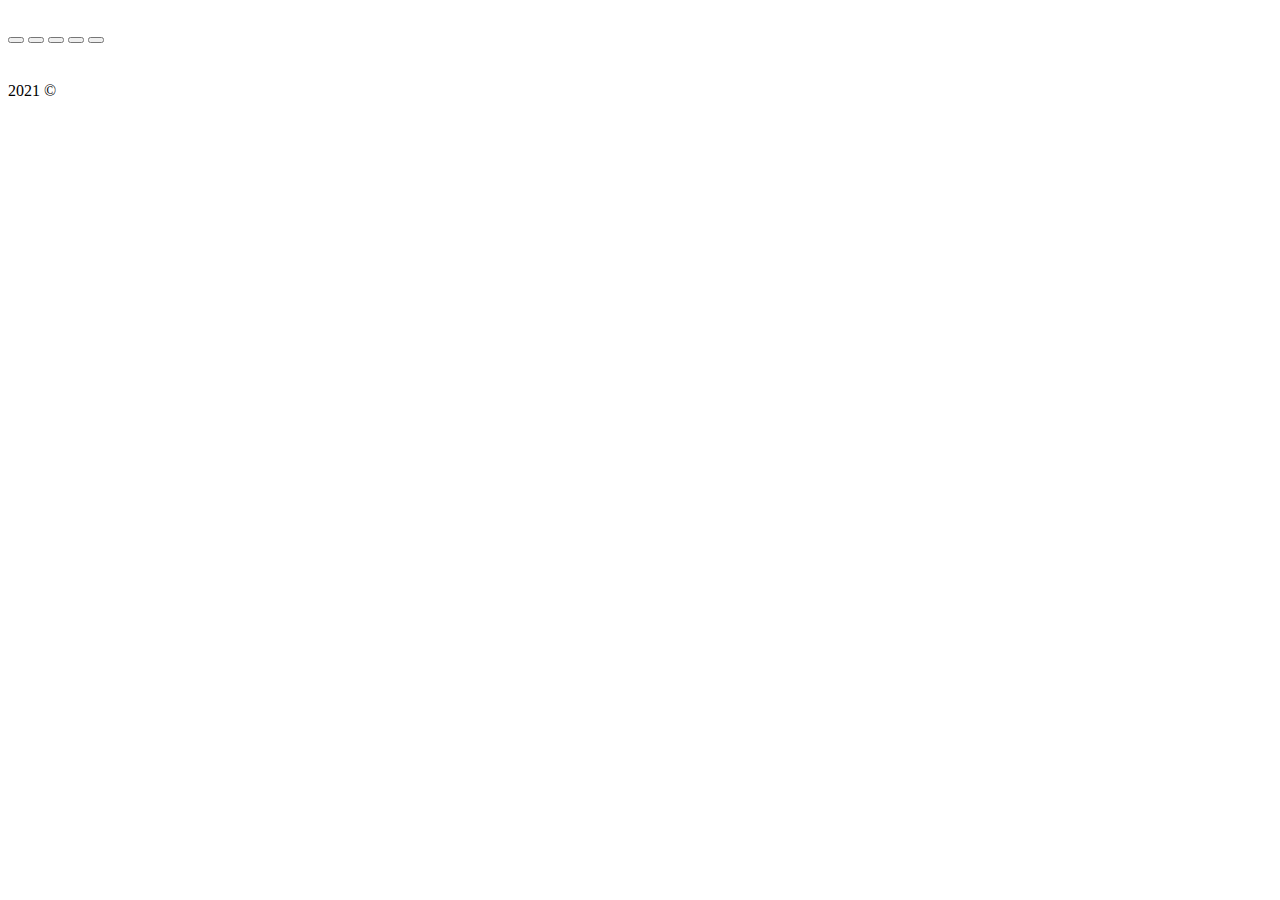
==== index.html @ 06c148f2 "basic html layout" ====
<!DOCTYPE html>
<html lang="en">
  <head>
    <meta charset="UTF-8" />
    <meta http-equiv="X-UA-Compatible" content="IE=edge" />
    <meta name="viewport" content="width=device-width, initial-scale=1.0" />
    <title>House Party</title>
    <link rel="stylesheet" href="" />
  </head>
  <body>
    <header>
      <div class="logo">
        <a href="">
          <img src="" alt="" />
        </a>
      </div>
    </header>
    <div class="navbar">
      <!-- <nav> -->
      <a href=""><button></button></a>
      <a href=""><button></button></a>
      <a href=""><button></button></a>
      <a href=""><button></button></a>
      <a href=""><button></button></a>
      <!-- </nav> -->
    </div>
    <main>
      <img class="country_image" src="" alt="" />
      <h2 class="country_headline"></h2>
    </main>
    <footer>2021 &#169;</footer>
  </body>
</html>
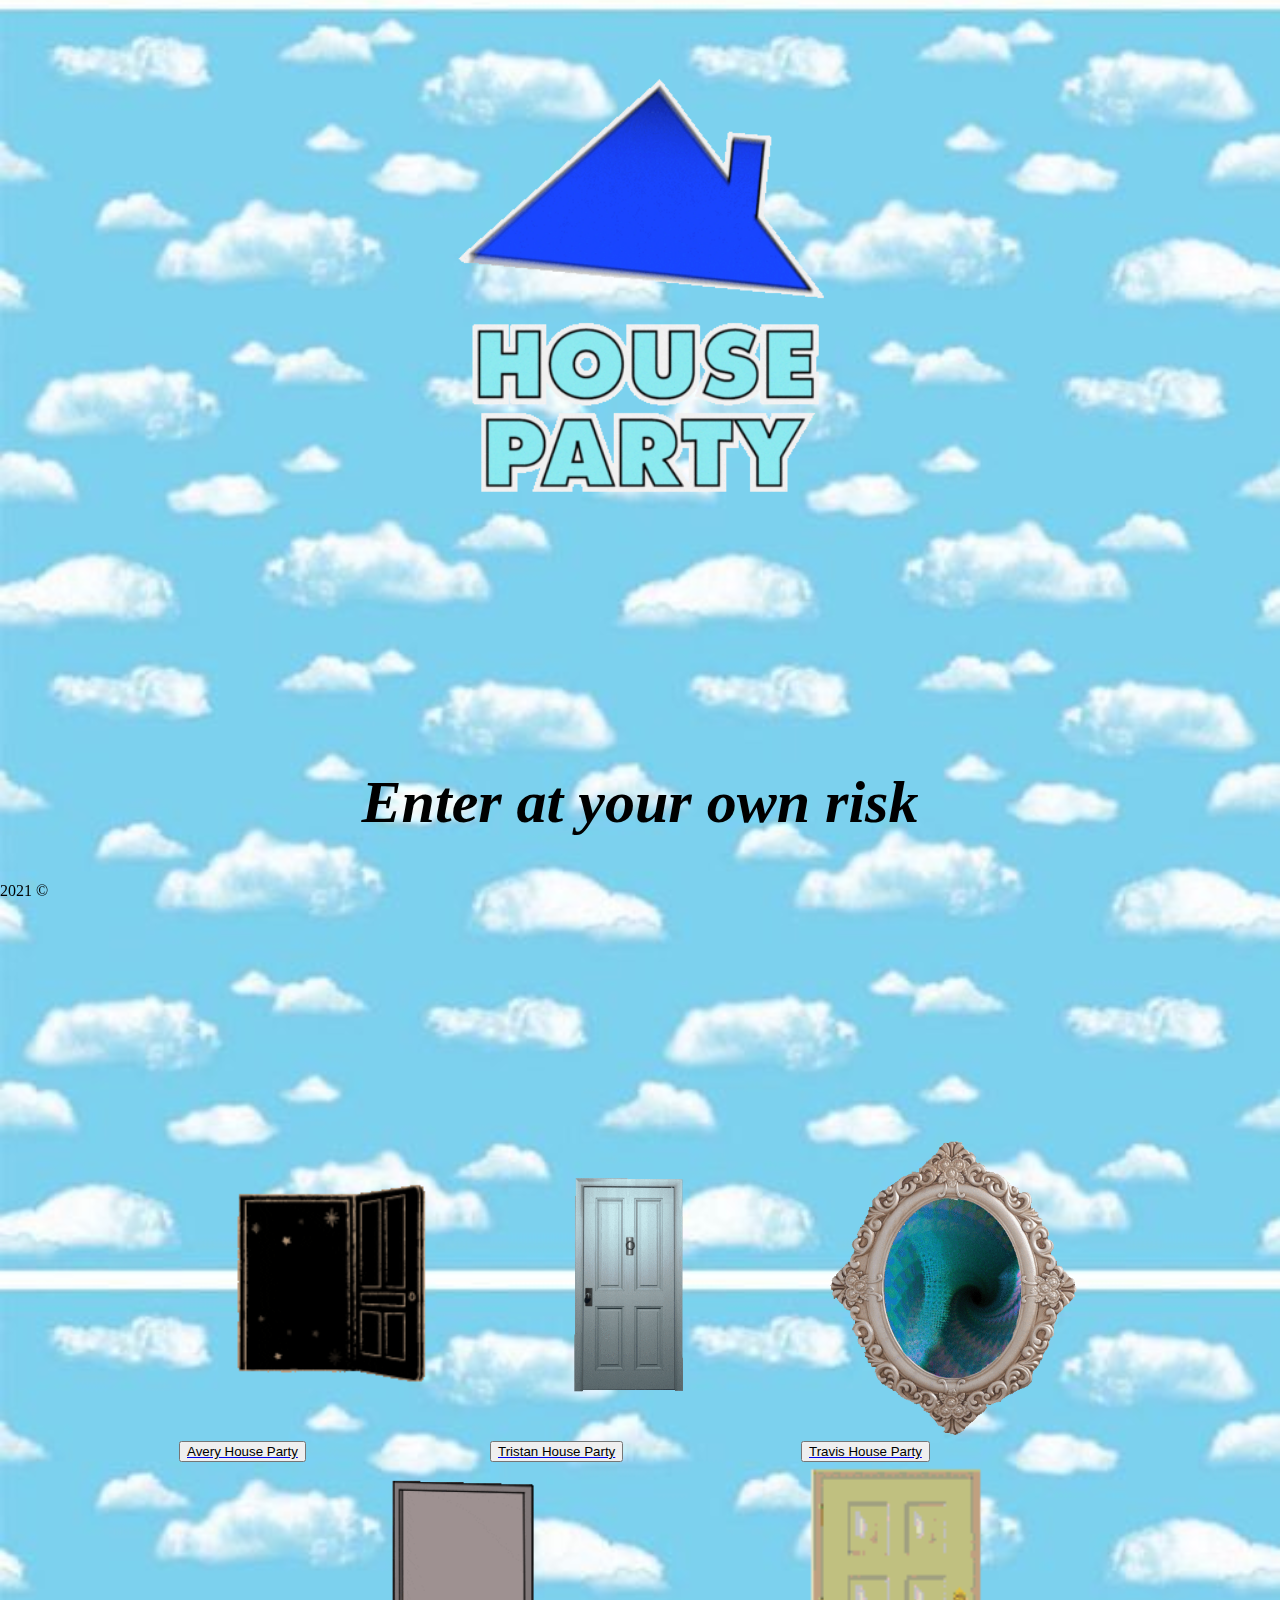
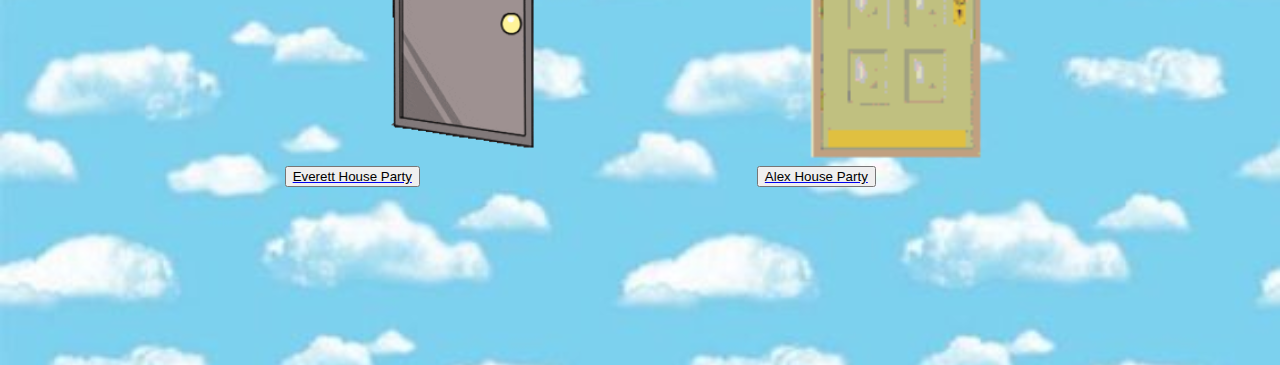
==== commit 5d9ac75e: "warning:finished product" ====
--- a/index.html
+++ b/index.html
@@ -5,24 +5,36 @@
     <meta http-equiv="X-UA-Compatible" content="IE=edge" />
     <meta name="viewport" content="width=device-width, initial-scale=1.0" />
     <title>House Party</title>
-    <link rel="stylesheet" href="" />
+    <link rel="stylesheet" href="style/main.css" />
   </head>
   <body>
     <header>
       <div class="logo">
-        <a href="">
-          <img src="" alt="" />
-        </a>
+        <img src="images/hplogo.gif" height="600" width="600" />
       </div>
+      <h1><em>Enter at your own risk</em></h1>
     </header>
     <div class="navbar">
-      <!-- <nav> -->
-      <a href=""><button></button></a>
-      <a href=""><button></button></a>
-      <a href=""><button></button></a>
-      <a href=""><button></button></a>
-      <a href=""><button></button></a>
-      <!-- </nav> -->
+      <a href="avery.html">
+        <img src="images/averyfoor.gif" height="300" weight="300">
+        <button>Avery House Party</button>
+      </a>
+      <a href="tristan.html">
+        <img src="images/tristandoor.gif" height="300" weight="300">
+        <button>Tristan House Party</button>
+      </a>
+      <a href="travis.html">
+        <img src="images/travis_door.gif" height="300" weight="300">
+        <button>Travis House Party</button>
+      </a>
+      <a href="everett.html">
+        <img src="images/everettDoor2.gif" height="300" weight="300">
+        <button>Everett House Party</button>
+      </a>
+      <a href="alex.html">
+        <img src="images/alexdoor.gif" height="300" weight="300">
+        <button>Alex House Party</button>
+      </a>
     </div>
     <main>
       <img class="country_image" src="" alt="" />
--- a/style/main.css
+++ b/style/main.css
@@ -0,0 +1,34 @@
+html {
+  background-image: url("/images/mainbackground.jpg");
+  background-size: cover;
+  height: 100%;
+  overflow: scroll;
+}
+.navbar {
+  display: flex;
+  flex-wrap: wrap;
+  justify-content: center;
+  justify-content: space-evenly;
+  margin: 10em;
+}
+button {
+  display: flex;
+  justify-content: center;
+}
+footer {
+  position: fixed;
+  left: 0;
+  bottom: 0;
+  text-align: left;
+}
+.logo {
+  display: flex;
+  justify-content: center;
+  margin-bottom: 10em;
+}
+h1 {
+  display: flex;
+  justify-content: center;
+  font-size: 60px;
+  margin-bottom: 5em;
+}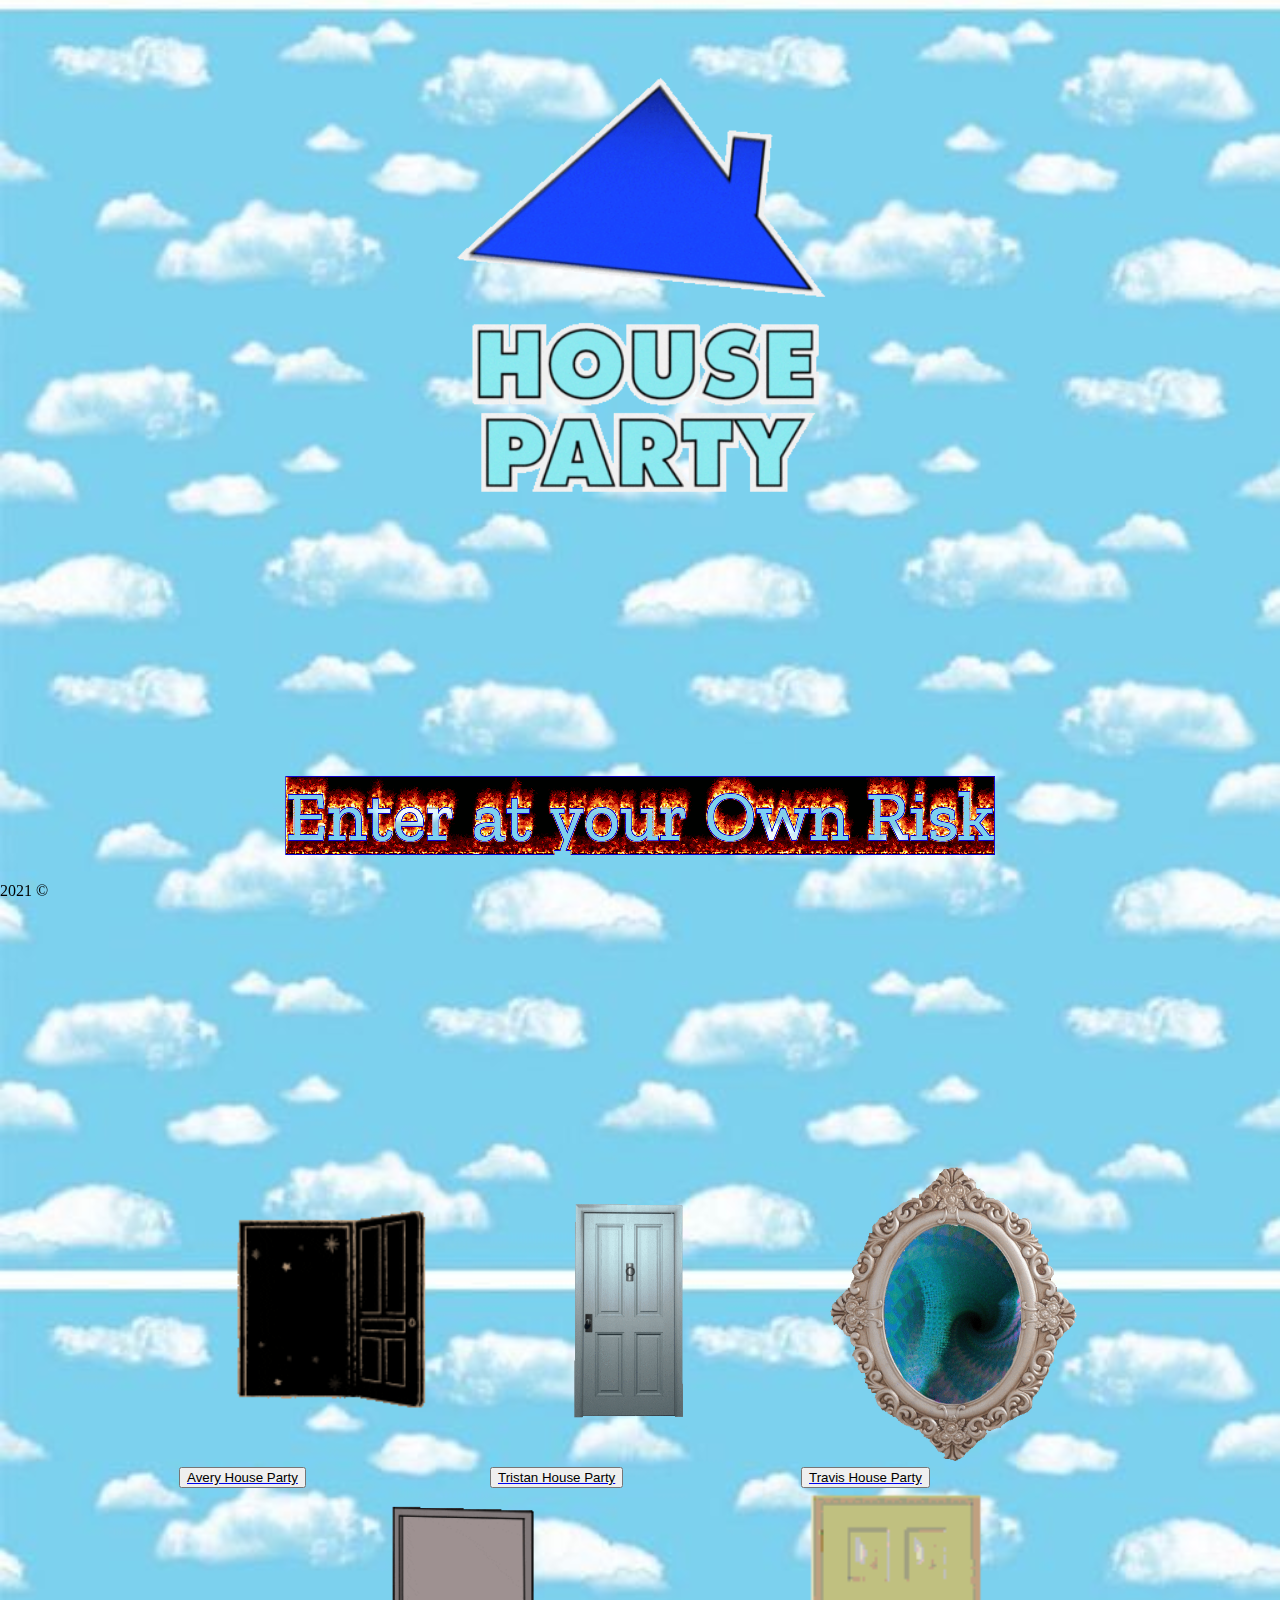
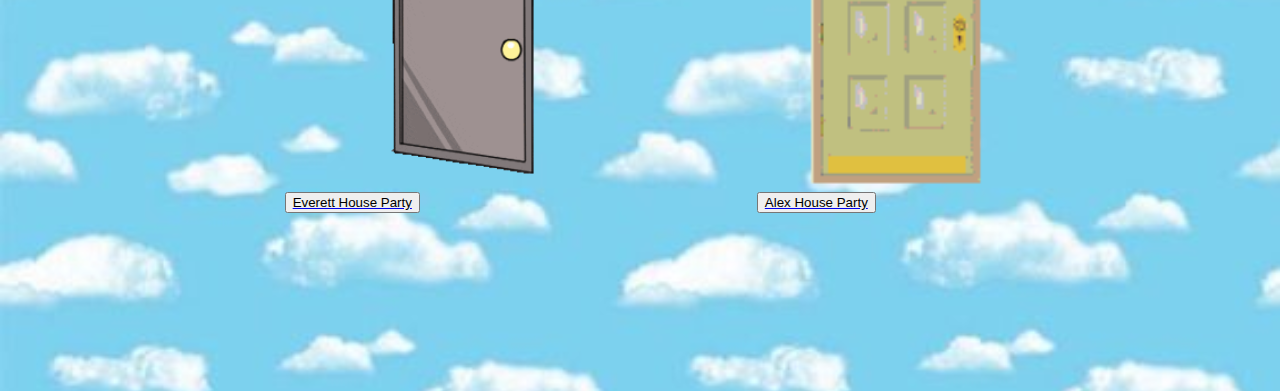
==== commit 23358bf0: "added flames to header text" ====
--- a/index.html
+++ b/index.html
@@ -12,7 +12,7 @@
       <div class="logo">
         <img src="images/hplogo.gif" height="600" width="600" />
       </div>
-      <h1><em>Enter at your own risk</em></h1>
+      <h1><img src="images/enter-logo.gif" alt=""></h1>
     </header>
     <div class="navbar">
       <a href="avery.html">
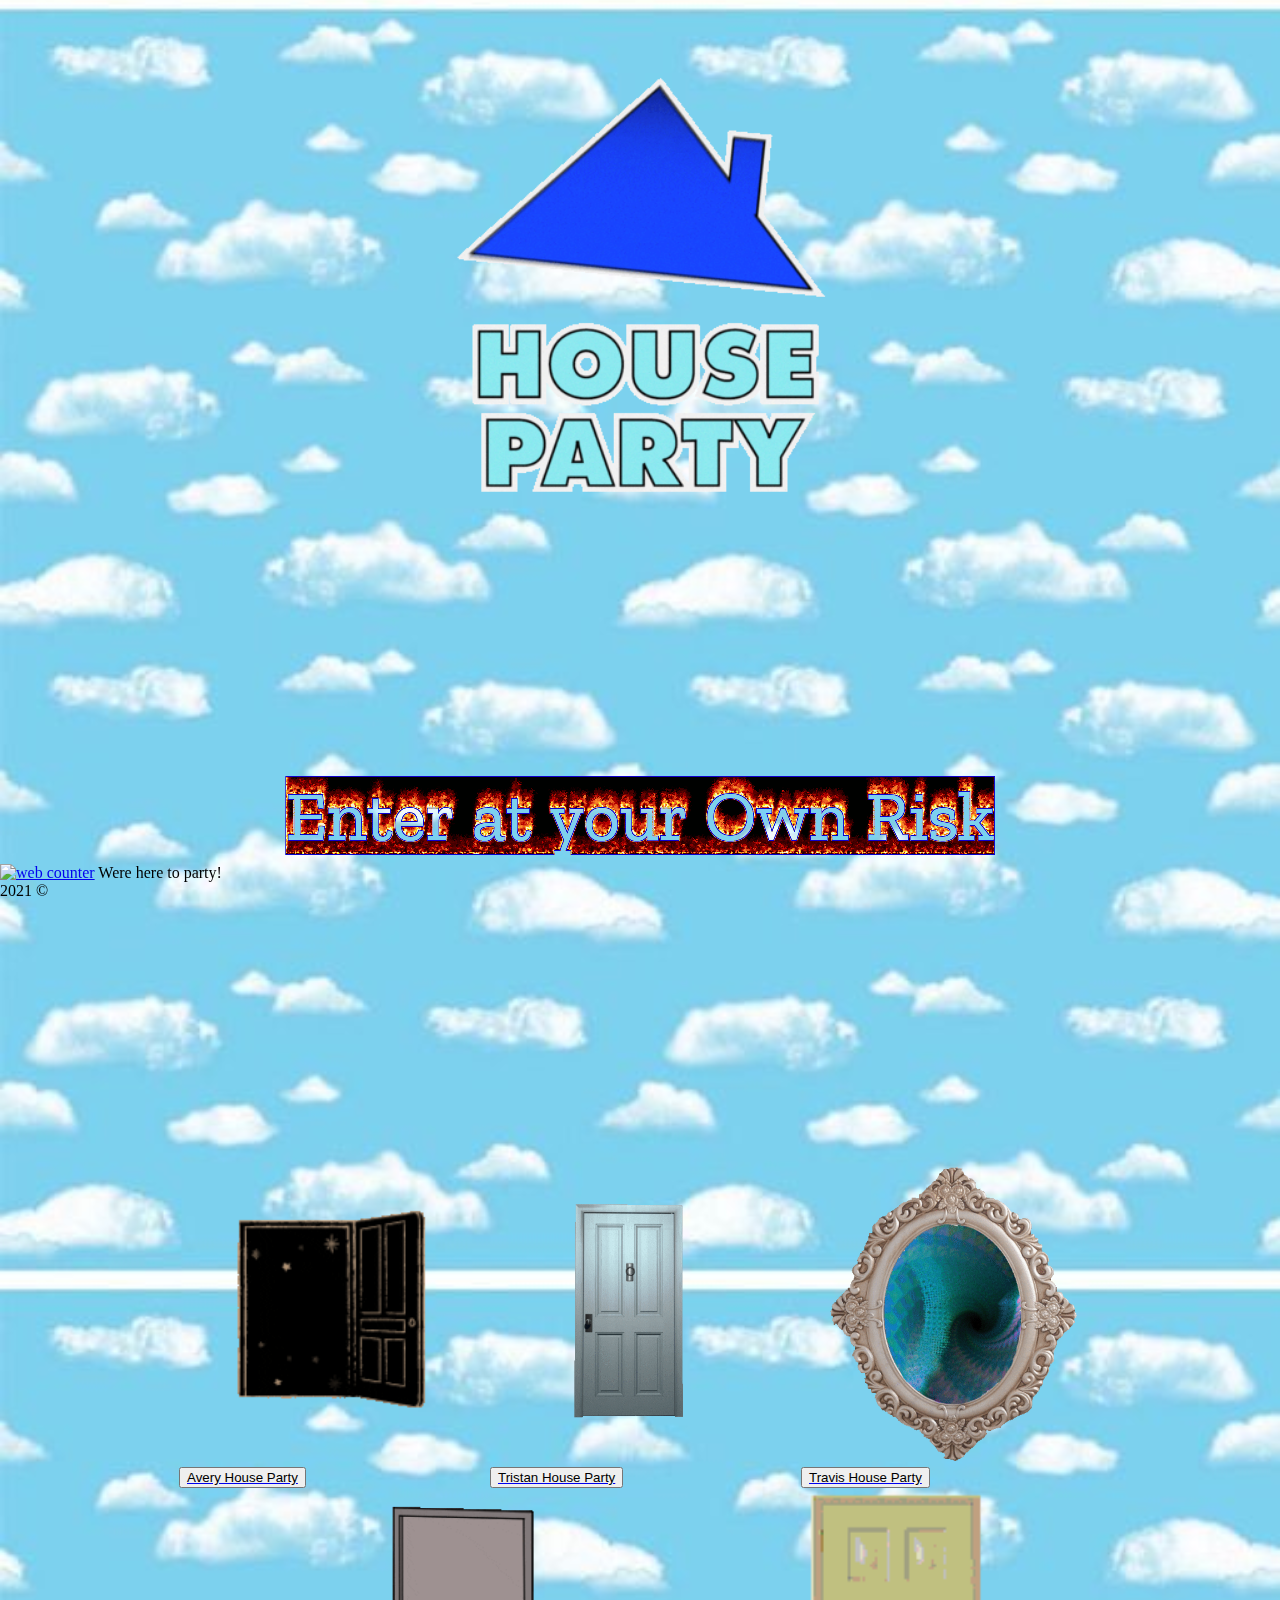
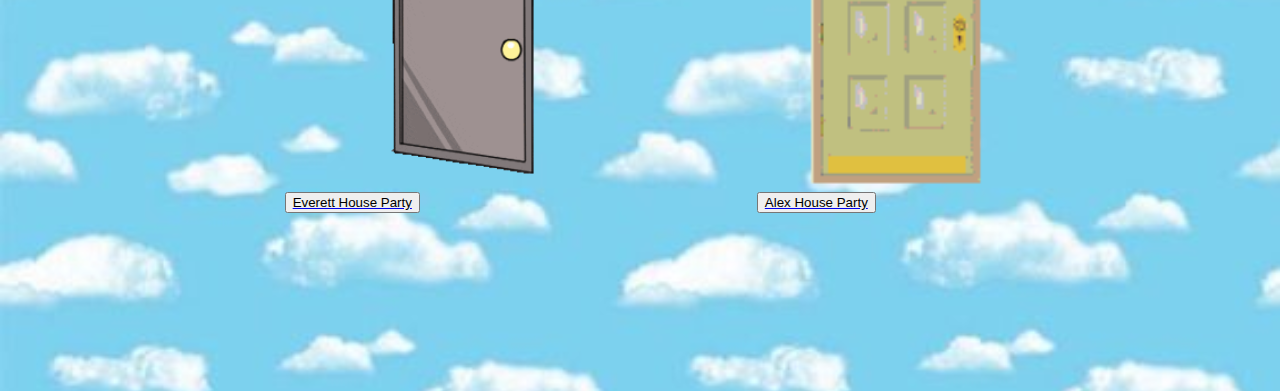
==== commit eb1ef1fc: "added counter to mainpage" ====
--- a/index.html
+++ b/index.html
@@ -40,6 +40,11 @@
       <img class="country_image" src="" alt="" />
       <h2 class="country_headline"></h2>
     </main>
-    <footer>2021 &#169;</footer>
+    <footer>
+      <a href="https://www.hitwebcounter.com" target="_blank">
+        <img src="https://hitwebcounter.com/counter/counter.php?page=7817482&style=0009&nbdigits=4&type=page&initCount=120" title="Free Counter" Alt="web counter"   border="0" /></a>                            
+                    </a></td></tr></table>
+          Were here to party!
+      <div>2021 &#169;</div></footer>
   </body>
 </html>